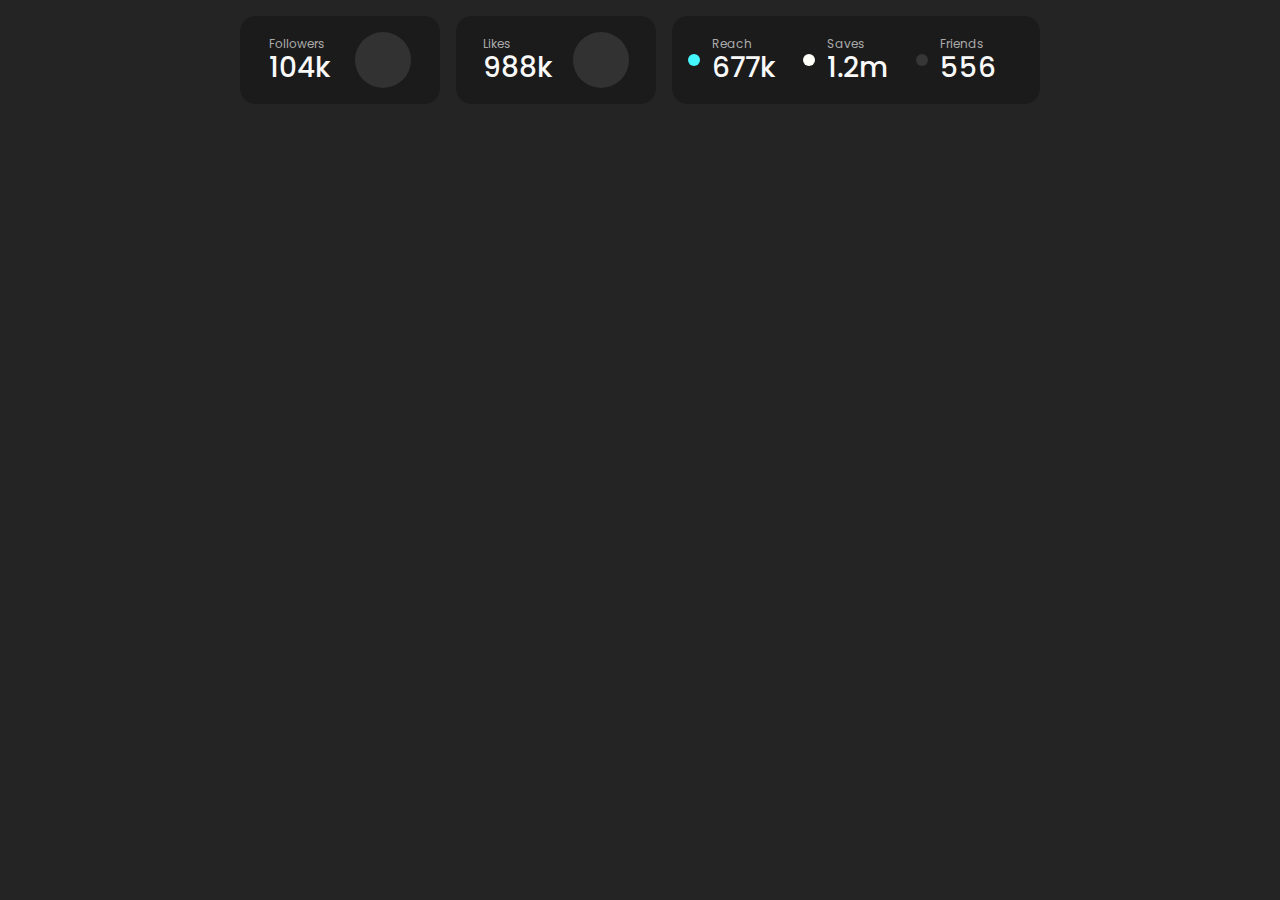
==== Dashboard/index.html @ 11bee6e8 "Working with app dashboard" ====
<!DOCTYPE html>
<html lang="en">
<head>
    <title>HTML CSS Dashboard</title>
    <link rel="stylesheet" href="https://unicons.iconscout.com/release/v4.0.0/css/line.css">
    <link rel="preconnect" href="https://fonts.googleapis.com">
    <link rel="preconnect" href="https://fonts.gstatic.com" crossorigin>
    <link href="https://fonts.googleapis.com/css2?family=Poppins:ital,wght@0,400;0,500;0,600;1,700&display=swap" rel="stylesheet">
    <link rel="stylesheet" href="styles.css" />
</head>
<body>
    <div class="container">
        <div class="row">
            <div class="card card-headline">
                <div>
                    <h4 class="card-h4">
                        Followers
                    </h4>
                    <h2 class="card-h2">
                        104k
                    </h2>
                </div>
                <span class="card-icon uil uil-user"></span>
            </div>

            <div class="card card-headline">
                <div>
                    <h4 class="card-h4">
                        Likes
                    </h4>
                    <h2 class="card-h2">
                        988k
                    </h2>
                </div>
                <span class="card-icon uil uil-heart"></span>
            </div>

            <div class="card card-list">
                <div class="card-list-item">
                    <span class="card-list-badge primary"></span>
                    <div>
                        <h4 class="card-h4">
                            Reach
                        </h4>
                        <h2 class="card-h2">
                            677k
                        </h2>
                    </div>
                </div>

                <div class="card-list-item">
                    <span class="card-list-badge accent"></span>
                    <div>
                        <h4 class="card-h4">
                            Saves
                        </h4>
                        <h2 class="card-h2">
                            1.2m
                        </h2>
                    </div>
                </div>

                <div class="card-list-item">
                    <span class="card-list-badge default"></span>
                    <div>
                        <h4 class="card-h4">
                            Friends
                        </h4>
                        <h2 class="card-h2">
                            556
                        </h2>
                    </div>
                </div>
            </div>
        </div>
    </div>
</body>
</html>
---- Dashboard/styles.css ----
:root {
    --color-primary: #44f6fd;
    --color-accent: #fffffa;
    --color-default: #363636;

    --color-background: #242424;
    --color-card: #1b1b1b;

    --color-text: #f9f9f9;
    --color-label: #aaaaaa;
    --color-disabled: #888888;

    --length-md1: 1rem;
    --length-md2: 1.25rem;
    --length-md3: 1.5rem;
}

body {
    margin: 0;
    font-family: 'Poppins', Arial, sans-serif;
    background: var(--color-background);
    color: var(--color-text);
}

.container {
    
    padding: 1rem;
}

@media only screen and (min-width: 768px) {
    .container {
        width: 800px;
        margin: 0 auto;
    }
}

h1, h2, h3, h4, h5, h6 {
    margin: 0;
    line-height: 1;
}

.row {
    display: flex;
    gap: 1rem;
}

.card {
    display: flex;
    align-items: center;
    justify-content: space-around;
    padding:  1rem;
    background: var(--color-card);
    border-radius: 1rem;
}

.card-h4 {
    margin-bottom: 4px;
    font-size: 0.75rem;
    font-weight: 400;
    color: var(--color-label)
}

.card-h2 {
    font-size: 1.75rem;
    font-weight: 500;
}

.card-headline {
    width: 25%;
}

.card-icon {
    display: grid;
    place-items: center;
    width: 3.5rem;
    height: 3.5rem;
    border-radius: 50%;
    color: var(--color-primary);
    font-size: 2rem;
    background-color: rgba(255, 255,255, 0.1);
}

.card-list {
    display: flex;
    justify-content: flex-start;
    gap: 1.75rem;
    width: 50%;
}

.card-list-item {
    display: flex;
    align-items: center;
    gap: 0.75rem;
}

.card-list-badge {
    width: .75rem;
    height: .75rem;
    border-radius: 50%;
}

.card-list-badge.primary {
    background-color: var(--color-primary);
}

.card-list-badge.accent {
    background-color: var(--color-accent);
}

.card-list-badge.default {
    background-color: var(--color-default);
}
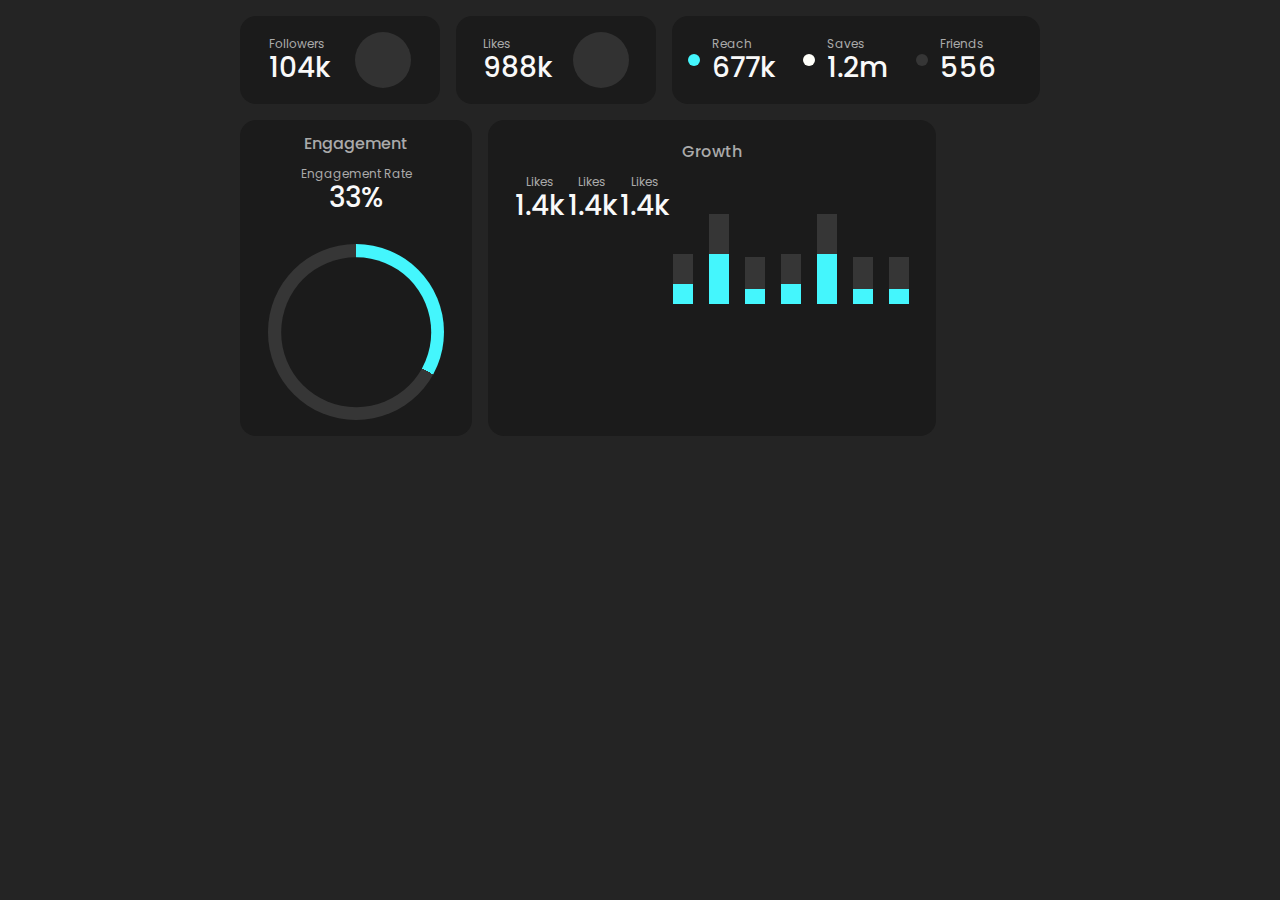
==== commit 67c0437c: "Add donut and bar chart" ====
--- a/Dashboard/index.html
+++ b/Dashboard/index.html
@@ -20,7 +20,7 @@
                         104k
                     </h2>
                 </div>
-                <span class="card-icon uil uil-user"></span>
+                <span class="card-headline-icon card-icon uil uil-user"></span>
             </div>
 
             <div class="card card-headline">
@@ -32,7 +32,7 @@
                         988k
                     </h2>
                 </div>
-                <span class="card-icon uil uil-heart"></span>
+                <span class="card-headline-icon uil uil-heart"></span>
             </div>
 
             <div class="card card-list">
@@ -73,6 +73,85 @@
                 </div>
             </div>
         </div>
+        <div class="row">
+            <div class="card card-progress">
+                <div>
+                    <h3 class="card-h3">
+                        Engagement
+                    </h3>
+                    <h4 class="card-h4">
+                        Engagement Rate
+                    </h4>
+                    <h2 class="card-h2">
+                        33%
+                    </h2>   
+                </div>
+                <div class="card-progress-donut">
+                </div>
+            </div>
+
+            <div class="card card-growth">
+                <h3 class="card-h3">
+                    Growth
+                </h3>
+                <div class="card-growth-headlines">
+                    <div>
+                        <h4 class="card-h4">
+                            Likes
+                        </h4>
+                        <h2 class="card-h2">
+                            1.4k
+                        </h2>
+                    </div>
+                    <div>
+                        <h4 class="card-h4">
+                            Likes
+                        </h4>
+                        <h2 class="card-h2">
+                            1.4k
+                        </h2>
+                    </div>
+                    <div>
+                        <h4 class="card-h4">
+                            Likes
+                        </h4>
+                        <h2 class="card-h2">
+                            1.4k
+                        </h2>
+                    </div>
+                    <div class="card-bar-chart">
+                        <div>
+                            <div class="card-bar-default" style="height: 30px;"></div>
+                            <div class="card-bar-primary" style="height: 20px;"></div>
+                        </div>
+                        <div>
+                            <div class="card-bar-default" style="height: 40px;"></div>
+                            <div class="card-bar-primary" style="height: 50px;"></div>
+                        </div>
+                        <div>
+                            <div class="card-bar-default" style="height: 32px;"></div>
+                            <div class="card-bar-primary" style="height: 15px;"></div>
+                        </div>
+                        <div>
+                            <div class="card-bar-default" style="height: 30px;"></div>
+                            <div class="card-bar-primary" style="height: 20px;"></div>
+                        </div>
+                        <div>
+                            <div class="card-bar-default" style="height: 40px;"></div>
+                            <div class="card-bar-primary" style="height: 50px;"></div>
+                        </div>
+                        <div>
+                            <div class="card-bar-default" style="height: 32px;"></div>
+                            <div class="card-bar-primary" style="height: 15px;"></div>
+                        </div>
+                        <div>
+                            <div class="card-bar-default" style="height: 32px;"></div>
+                            <div class="card-bar-primary" style="height: 15px;"></div>
+                        </div>
+                    </div>
+                </div>
+            </div>
+        </div>
     </div>
 </body>
 </html>--- a/Dashboard/styles.css
+++ b/Dashboard/styles.css
@@ -42,12 +42,11 @@
 .row {
     display: flex;
     gap: 1rem;
+    margin-bottom: 1rem;
 }
 
 .card {
-    display: flex;
-    align-items: center;
-    justify-content: space-around;
+    
     padding:  1rem;
     background: var(--color-card);
     border-radius: 1rem;
@@ -60,16 +59,52 @@
     color: var(--color-label)
 }
 
+.card-h3 {
+    margin-bottom: var(--length-md1);
+    color: var(--color-label);
+    font-size: 1rem;
+    font-weight: 500;
+}
+
 .card-h2 {
     font-size: 1.75rem;
     font-weight: 500;
 }
 
+
+.card-bar-chart {
+    display: flex;
+    align-items: flex-end;
+    height: 8rem;
+    gap: 1rem;
+    justify-content: space-evenly;
+}
+
+.card-bar-chart > div {
+    display: grid;
+    place-items: end;
+}
+
+.card-bar-chart > div > div {
+    width: 1.25rem;
+}
+
+.card-bar-primary {
+    background: var(--color-primary);
+}
+
+.card-bar-default {
+    background: var(--color-default);
+}
+
 .card-headline {
     width: 25%;
+    display: flex;
+    align-items: center;
+    justify-content: space-around;
 }
 
-.card-icon {
+.card-headline-icon {
     display: grid;
     place-items: center;
     width: 3.5rem;
@@ -82,7 +117,6 @@
 
 .card-list {
     display: flex;
-    justify-content: flex-start;
     gap: 1.75rem;
     width: 50%;
 }
@@ -109,4 +143,52 @@
 
 .card-list-badge.default {
     background-color: var(--color-default);
+}
+
+/* Card Progress */
+.card-progress {
+    width: 25%;
+    display: flex;
+    justify-content: center;
+    align-items: center;
+    flex-direction: column;
+    gap: 2rem;
+    text-align: center;
+}
+
+.card-progress-donut {
+    padding: 1.5rem;
+    position: relative;
+    width: 8rem;
+    height: 8rem;
+    border-radius: 50%;
+    background: conic-gradient(
+        var(--color-primary) 0% 33%, 
+        var(--color-default) 33% 100%
+        );
+}
+
+.card-progress-donut::after {
+    content: "";
+    position: absolute;
+    top: 50%;
+    left: 50%;
+    transform: translate(-50%, -50%);
+    width: 85%;
+    height: 85%;
+    border-radius: inherit;
+    background: var(--color-card);
+}
+
+/* Growth Card */
+.card-growth {
+    width: 50%;
+    padding: 1.5rem;
+    text-align: center;
+
+}
+
+.card-growth-headlines {
+    display: flex;
+    justify-content: space-evenly;
 }